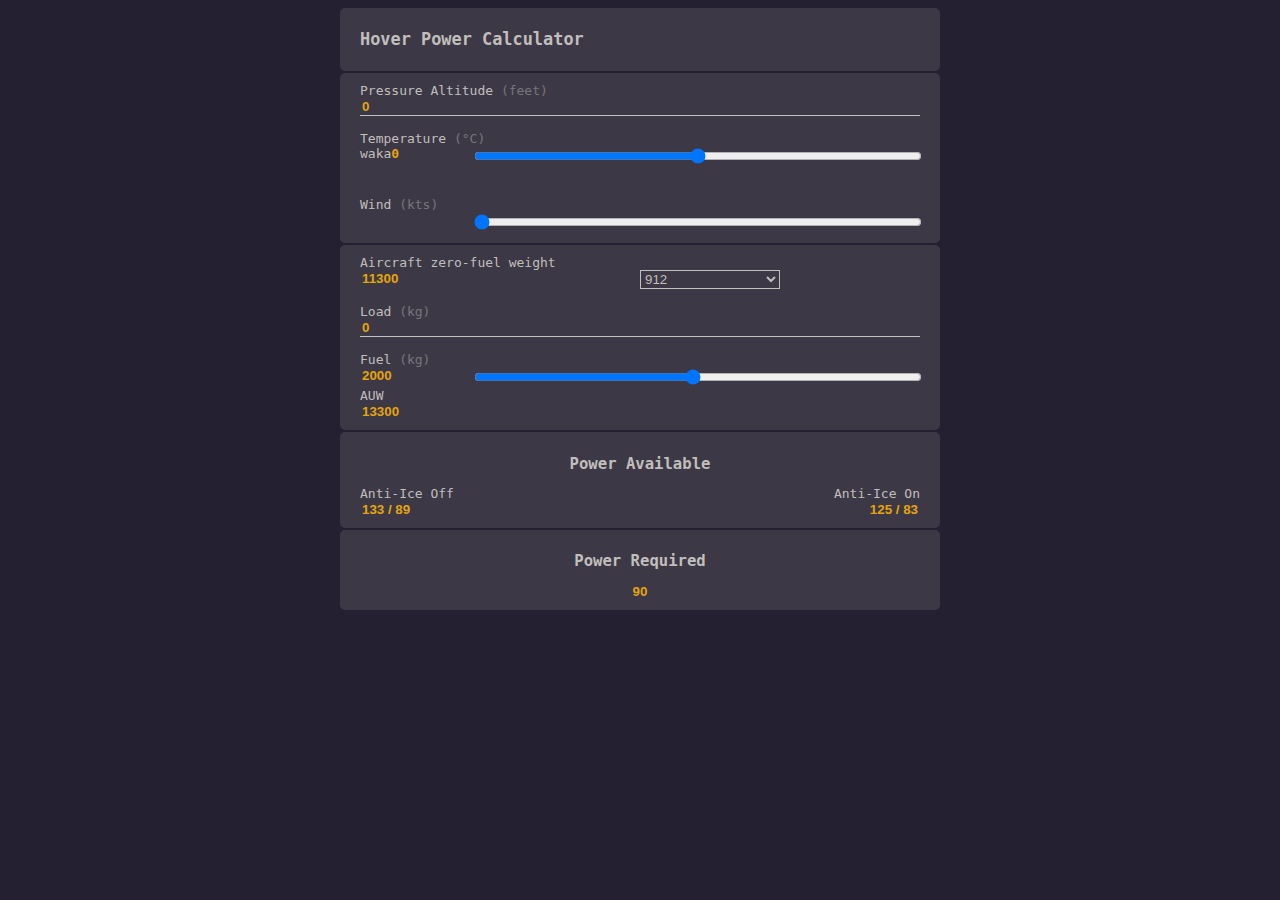
==== index.html @ 1be642c3 "Add files via upload" ====
<!DOCTYPE HTML>
<html>

  <head> 
    <link rel='stylesheet' type='text/css' href='style.css' media='screen' />
    <script type='text/javascript' src='calculator.js'> </script>
    <meta name='viewport' content='width=device, initial-scale=1.0'>

  </head>
  
	<body onload=init()>

  <form id='form_parameters'>

    <div class=mainBox>

      <div class=section>
        <h1>Hover Power Calculator</h1>
      </div>
  
      <div class=section>
        <label for='pressure_altitude' class=label>Pressure Altitude</label> <span class=detail>(feet)</span><br>
        <input type='number' id='pressure_altitude' value=0 onblur=calc_power_available()>
        <br><br>
        <label for='temperature' class=label>Temperature<label> <span class=detail>(°C)</span>
        <div class=row>
          <div class=column style='width: 20%'>
            waka<span id='temperature_display' class=selected_value>0</span>
          </div>
          <div class=column style='width: 80%'>
            <input type='range' min='-40' max='40' step='5' value='0' class=slider  id='temperature' oninput=calc_power_available()>
          </div>
        </div>
        <br><br>
        <label for='wind' class=label>Wind</label> <span class=detail>(kts)</span><br>
        <div class=row>
          <div class=column style='width: 20%'>
            <input type='number' size='3' id='wind_display' disabled style='border-bottom: none'>
          </div>
          <div class=column style='width: 80%'>
            <input type='range' min='0' max='30' step='5' value='0' class=slider id='wind' oninput=calc_wind()>
          </div>
        </div>
      </div>

      <div class=section>
        <label for='aircraft' class=label>Aircraft zero-fuel weight</label><br>
        <div class=row>
          <div class=column>
            <input type='number' disabled id='aircraft_weight' style='border-bottom: none'>
          </div>
          <div class=column>
            <select id='aircraft' onchange=calc_auw()>
                <option value='11300'>912</option>
                <option value='11200'>904</option>
            </select>
          </div>
        </div>
        
        <br>

        <label for='load' class=label>Load</label> <span class=detail>(kg)</span><br>

        <input type='number' min='0' max='2000' value='0' id='load' onblur='calc_auw()'><br>
        <br>
        <label for='fuel' class=label>Fuel</label> <span class=detail>(kg)</span><br>
        <div class=row>
          <div class=column style='width: 20%'>
            <input type='number' size='3' id='fuel_display' disabled style='border-bottom: none'>
          </div>
          <div class=column style='width: 80%'>
            <input type='range' min='0' max='4100' step='100' value='2000' class=slider id='fuel' oninput=calc_auw(true)>
          </div>
        </div>
        

        <label for='auw' class=label>AUW</label><br>
        <input id='auw' type='number' disabled style='border-bottom: none'>
      </div>
      
      <div class=section>
        <h2>Power Available</h2>
        <div class=row style='width: 100%'>
          <div class=column>Anti-Ice Off <br><input type='text' id='pa_aa_off' size='10' disabled style='border-bottom: none;'></div>
          <div class=column style='align: right; text-align: right;'>Anti-Ice On <br><input type='text' id='pa_aa_on' size='10' disabled style='border-bottom: none; text-align: right;'></div>
        </div>
      </div>
      
      <div class=section>
        <h2>Power Required</h2>
        <input type='text' id='pr' disabled style='border-bottom: none; text-align: center;'>
      </div>
    </div>
  </form>
	</body>
</html>

<!-- 

      <tr>
        <td><label for='alt_setting'>Altimeter Setting<label></td> 
        <td><input type='text' id='alt_setting' value='29.92'></td>
        <td>in/mg</td>
      </tr>
      
      <tr>
        <td><label for='altitude'>Altitude</label></td>
        <td><input type='text' id='altitude'></td>
        <td>feet</td>
      </tr>


      <tr>
        <td><label for='pressure_altitude'>Pressure Altitude</label></td>
        <td><input type='text' id='pressure_altitude' disabled></td>
        <td>feet</td>
      </tr>

      <tr><td>&nbsp;</td><tr>

      <tr>
        <td><label for='temperature'>Temperature<label></td>
        <td><input type='range' min='-40' max='40' value='0' id='temperature'></td>
        <td>C</td>
      </tr>
-->
---- style.css ----
:root {
  --background: #241f31;
  --background2: #3d3846;
  --text: #c0bfbc;
  --detail-text: #77767b;
  --selected-value: #e5a50a;
}

body {
  background-color: var(--background);
  color: var(--text);
  font-family: monospace;
}
.mainBox {
  width: 600px;
  margin: auto;
}
@media screen and (max-width:481px) {
.mainBox {
  width: 360px;
  margin: auto;
}
}


h1 {
  font-size: 1.3em;
}
h2 {
  font-size: 1.2em;
  text-align: center;
}
.selected_value {
  font-weight: bold;
  color: var(--selected-value);
}
.detail {
  size: .9em;
  color: var(--detail-text);
}
.section {
  background-color: var(--background2);
  margin-top: 2px;
  text-align: left;
  padding-left: 20px;
  padding-right: 20px;
  padding-top: 10px;
  padding-bottom: 10px;
  border-radius: 5px;
}
.label {
}
p {
  text-align: center;
}

.column {
  float: left;
  width: 50%;
}
.row {
  width: 100%;
}
/* Clear floats after the columns */
.row:after {
  content: "";
  display: table;
  clear: both;
}
select {
  width: 50%;
  background: var(--background2);
  color: var(--text);
  border: 1px solid var(--text);
}
input[type=text] {
  width: 100%;
  box-sizing: border-box;
  color: var(--selected-value);
  font-weight: bold;
  background: var(--background2);
  border: 0;
  border-bottom: 1px solid var(--text);
}
:readonly {
  color: var(--selected-value);
}
input[type=number] {
  width: 100%;
  box-sizing: border-box;
  color: var(--selected-value);
  font-weight: bold;
  background: var(--background2);
  border: 0;
  border-bottom: 1px solid var(--text);
}
.range_number {
  align: left;
  border-bottom: none;
}
.slider {
  width: 100%;
}
.slider::-webkit-slider-thumb {
  /* -webkit-appearance: none; Override default look */
  /* appearance: none; */
  width: 35px; /* Set a specific slider handle width */
  height: 35px; /* Slider handle height */
}
:disabled {
  color: var(--selected-value) !important;
  background-color: var(--background2);
  border: none;
  border-bottom: none;
}
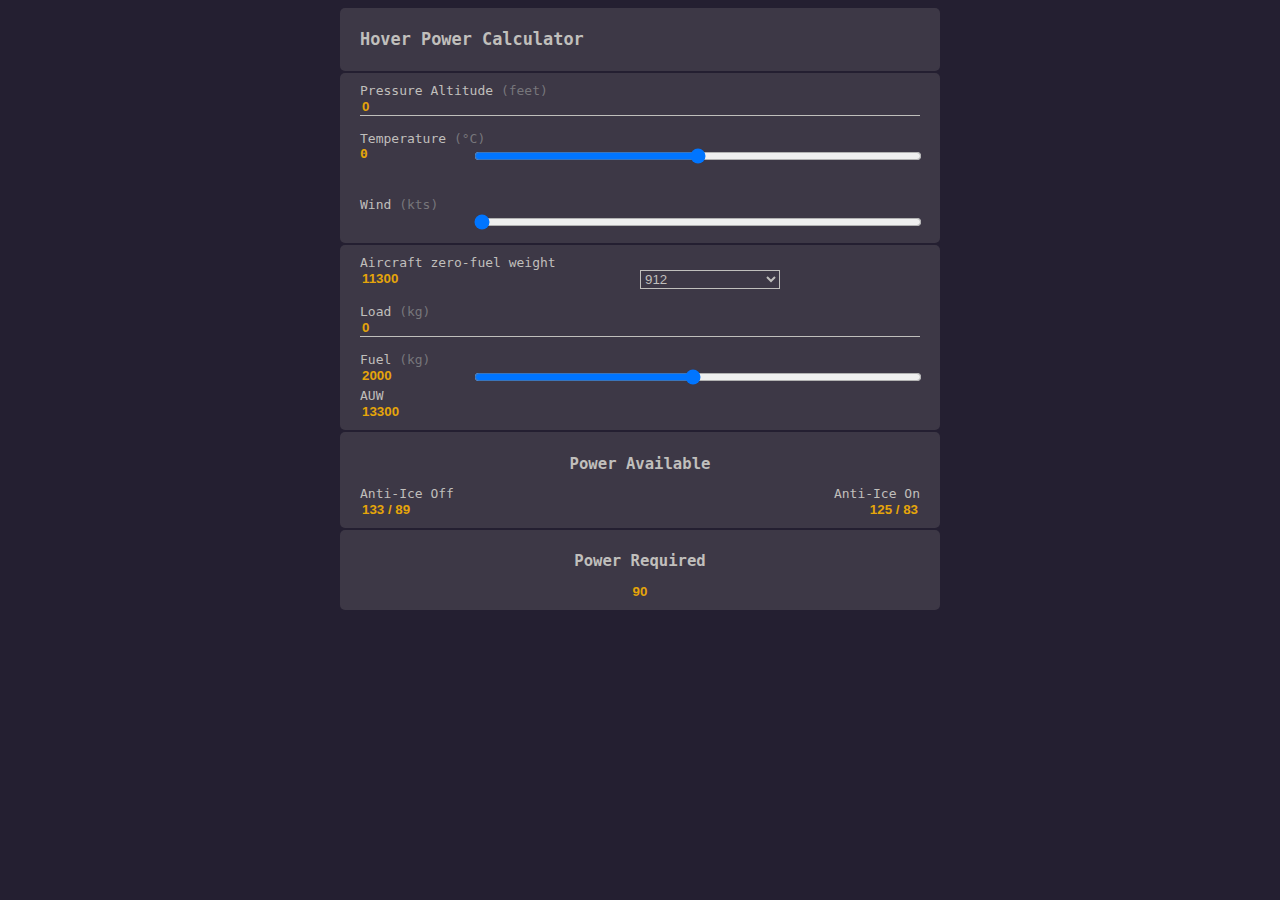
==== commit 513f5920: "Add files via upload" ====
--- a/index.html
+++ b/index.html
@@ -25,7 +25,7 @@
         <label for='temperature' class=label>Temperature<label> <span class=detail>(°C)</span>
         <div class=row>
           <div class=column style='width: 20%'>
-            waka<span id='temperature_display' class=selected_value>0</span>
+            <span id='temperature_display' class=selected_value>0</span>
           </div>
           <div class=column style='width: 80%'>
             <input type='range' min='-40' max='40' step='5' value='0' class=slider  id='temperature' oninput=calc_power_available()>
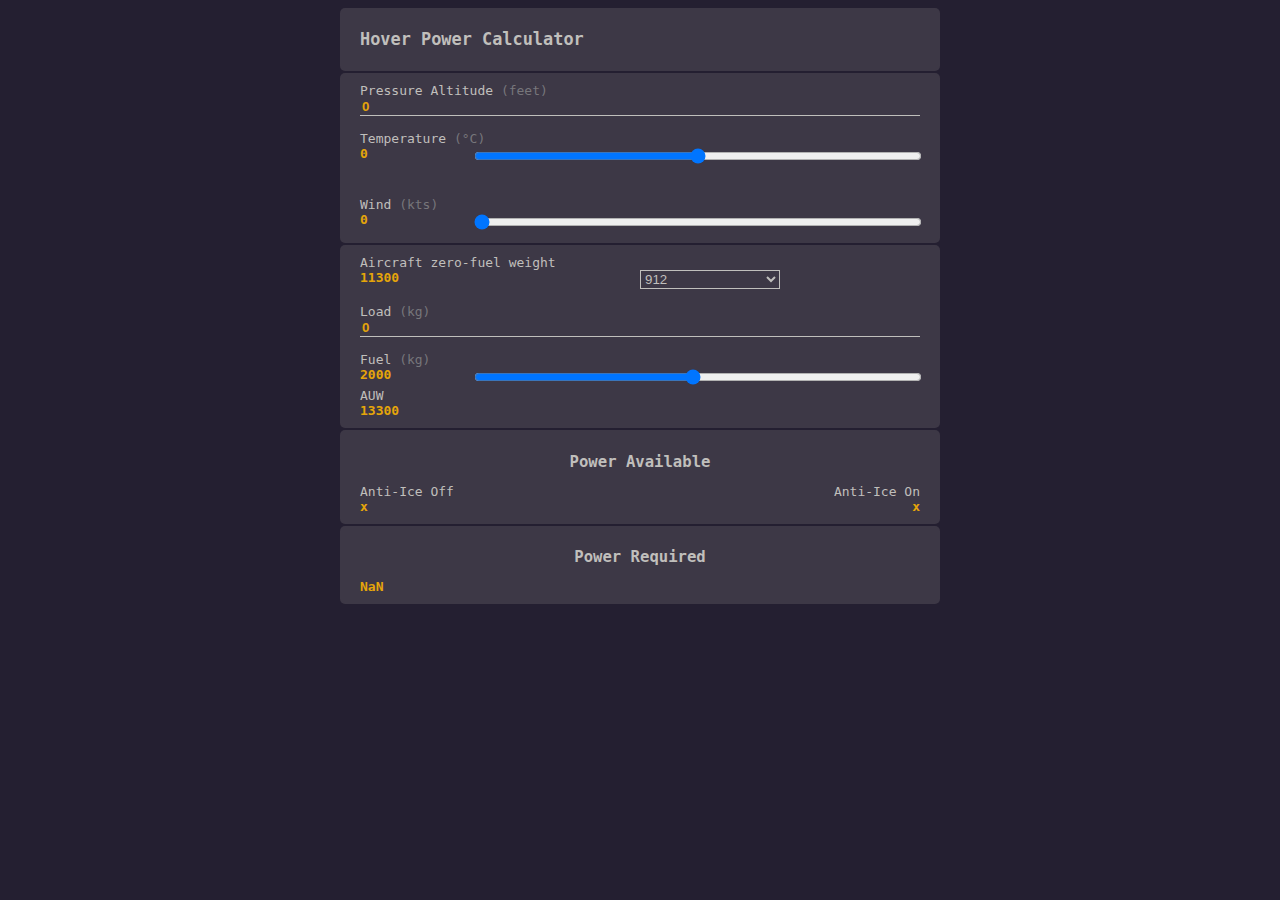
==== commit 4afbbf6a: "Add files via upload" ====
--- a/index.html
+++ b/index.html
@@ -35,7 +35,7 @@
         <label for='wind' class=label>Wind</label> <span class=detail>(kts)</span><br>
         <div class=row>
           <div class=column style='width: 20%'>
-            <input type='number' size='3' id='wind_display' disabled style='border-bottom: none'>
+            <span id='wind_display' class=selected_value>0<//span>
           </div>
           <div class=column style='width: 80%'>
             <input type='range' min='0' max='30' step='5' value='0' class=slider id='wind' oninput=calc_wind()>
@@ -47,7 +47,7 @@
         <label for='aircraft' class=label>Aircraft zero-fuel weight</label><br>
         <div class=row>
           <div class=column>
-            <input type='number' disabled id='aircraft_weight' style='border-bottom: none'>
+            <span id='aircraft_weight' class=selected_value>11,300<//span>
           </div>
           <div class=column>
             <select id='aircraft' onchange=calc_auw()>
@@ -66,7 +66,7 @@
         <label for='fuel' class=label>Fuel</label> <span class=detail>(kg)</span><br>
         <div class=row>
           <div class=column style='width: 20%'>
-            <input type='number' size='3' id='fuel_display' disabled style='border-bottom: none'>
+            <span id='fuel_display' class=selected_value>2000</span>
           </div>
           <div class=column style='width: 80%'>
             <input type='range' min='0' max='4100' step='100' value='2000' class=slider id='fuel' oninput=calc_auw(true)>
@@ -75,20 +75,20 @@
         
 
         <label for='auw' class=label>AUW</label><br>
-        <input id='auw' type='number' disabled style='border-bottom: none'>
+        <span id='auw' class=selected_value>13,300</span>
       </div>
       
       <div class=section>
         <h2>Power Available</h2>
         <div class=row style='width: 100%'>
-          <div class=column>Anti-Ice Off <br><input type='text' id='pa_aa_off' size='10' disabled style='border-bottom: none;'></div>
-          <div class=column style='align: right; text-align: right;'>Anti-Ice On <br><input type='text' id='pa_aa_on' size='10' disabled style='border-bottom: none; text-align: right;'></div>
+          <div class=column>Anti-Ice Off <br><span id=pa_aa_off class=selected_value>x</span></div>
+          <div class=column style='align: right; text-align: right;'>Anti-Ice On <br><span id=pa_aa_on class=selected_value style='text-align: right'>x</span></div>
         </div>
       </div>
       
       <div class=section>
         <h2>Power Required</h2>
-        <input type='text' id='pr' disabled style='border-bottom: none; text-align: center;'>
+        <span id=pr class=selected_value>x</span>
       </div>
     </div>
   </form>
--- a/style.css
+++ b/style.css
@@ -86,6 +86,8 @@
   color: var(--selected-value);
 }
 input[type=number] {
+  -moz-appearance: textfield;
+  appearance: textfield;
   width: 100%;
   box-sizing: border-box;
   color: var(--selected-value);
@@ -94,6 +96,12 @@
   border: 0;
   border-bottom: 1px solid var(--text);
 }
+input[type=number]::-webkit-inner-spin-button,
+input[type=number]::-webkit-outer-spin-button { 
+  -webkit-appearance: none; 
+  margin: 0; 
+}
+
 .range_number {
   align: left;
   border-bottom: none;
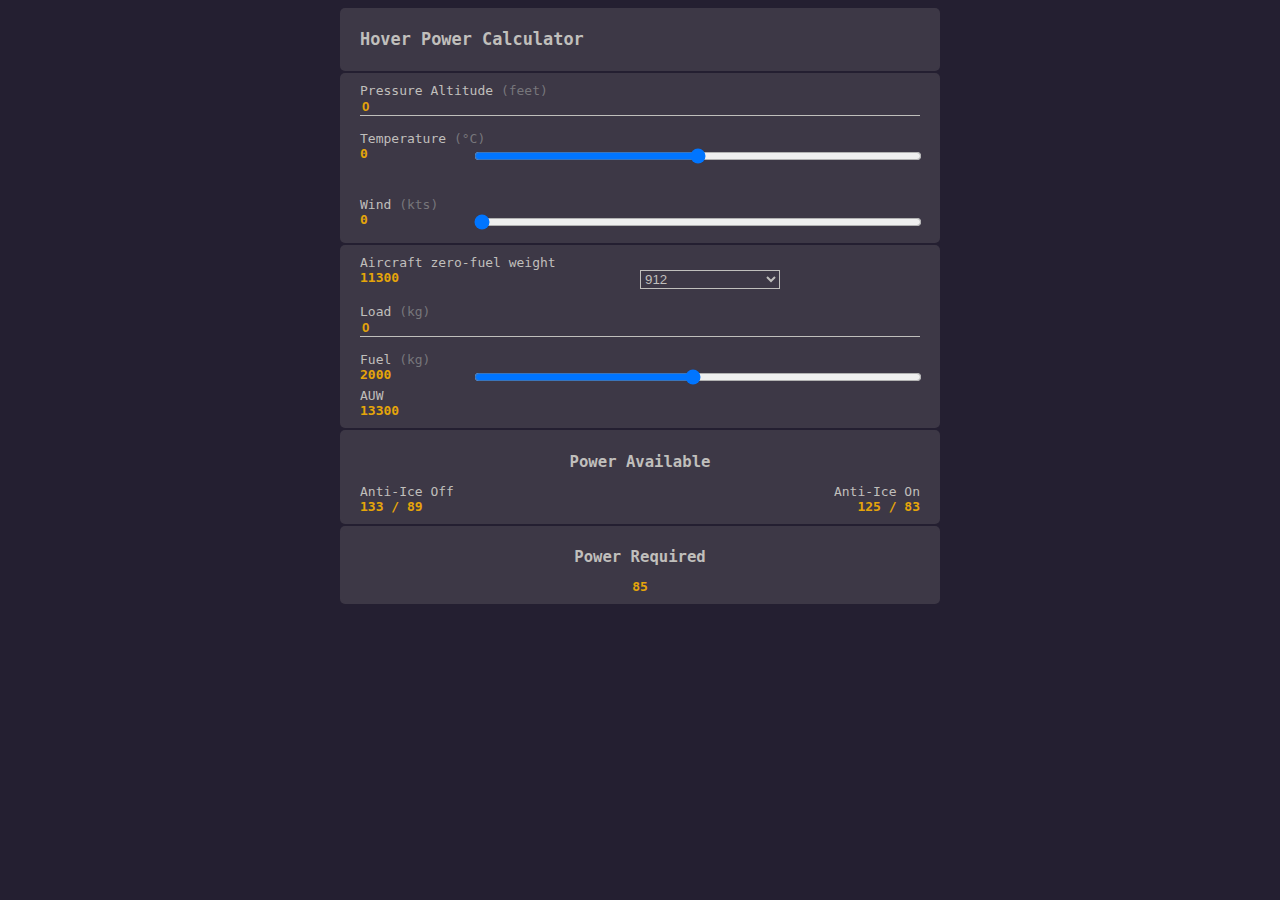
==== commit 692a2f7d: "major bug fixes" ====
--- a/index.html
+++ b/index.html
@@ -86,7 +86,7 @@
         </div>
       </div>
       
-      <div class=section>
+      <div class=section style='text-align: center'>
         <h2>Power Required</h2>
         <span id=pr class=selected_value>x</span>
       </div>
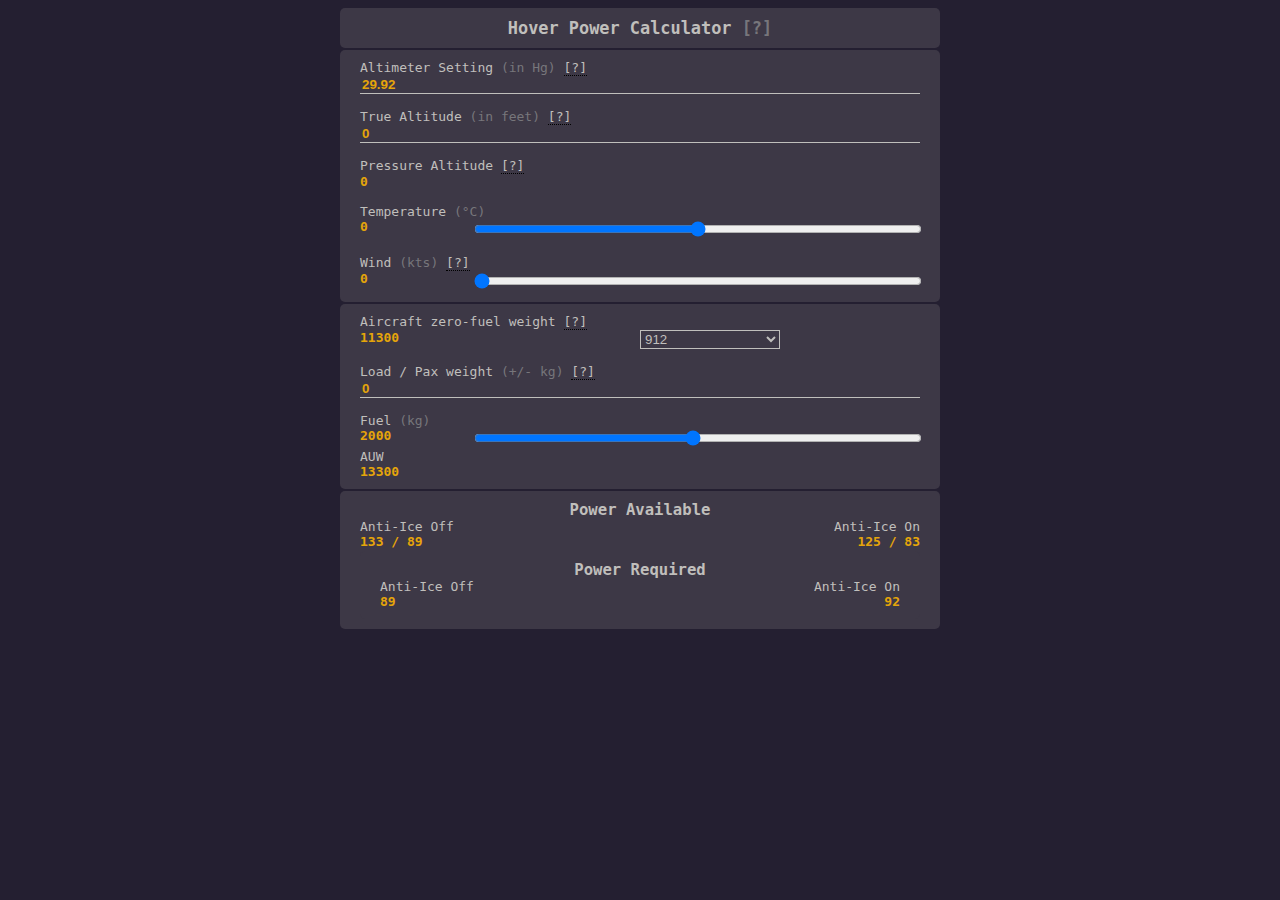
==== commit 95192460: "v2" ====
--- a/index.html
+++ b/index.html
@@ -5,7 +5,7 @@
     <link rel='stylesheet' type='text/css' href='style.css' media='screen' />
     <script type='text/javascript' src='calculator.js'> </script>
     <meta name='viewport' content='width=device, initial-scale=1.0'>
-
+    <title>Hover Power Calculator</title>
   </head>
   
 	<body onload=init()>
@@ -15,12 +15,26 @@
     <div class=mainBox>
 
       <div class=section>
-        <h1>Hover Power Calculator</h1>
+	        <h1>Hover Power Calculator <a class=detail href=info.html>[?]</a> </h1>
+	        <span class=alert id=critical_alert></span>
+     	      	               
       </div>
   
       <div class=section>
-        <label for='pressure_altitude' class=label>Pressure Altitude</label> <span class=detail>(feet)</span><br>
-        <input type='number' id='pressure_altitude' value=0 onblur=calc_power_available()>
+      	<label for='alt_setting' class=label>Altimeter Setting</label> <span class=detail>(in Hg)</span>
+      	        <span class=tooltip>[?]<span class=tooltiptext>Setting at the nearest station</span></span><br>
+      	        
+      	        
+      	<input type='number' id='altimeter_setting' value=29.92 oninput=on_altimeter_setting_input() onblur=calc_power_available()>
+	<br><br>
+      	<label for='true_altitude' class=label>True Altitude</label> <span class=detail>(in feet)</span>
+      	      	        <span class=tooltip>[?]<span class=tooltiptext>True altitude above sea level</span></span><br>
+      	<input type='number' id='true_altitude' value=0 onblur=calc_power_available()>
+	<br><br>
+        <label for='pressure_altitude' class=label>Pressure Altitude</label>
+       		<span class=tooltip>[?]<span class=tooltiptext>Estimated using ((29.92-Alt Setting)x1000) + True Altitude</span></span><br>
+
+        <span id='pressure_altitude' class=selected_value>0</span>       		<span class=alert id=pressure_altitude_alert></span>
         <br><br>
         <label for='temperature' class=label>Temperature<label> <span class=detail>(°C)</span>
         <div class=row>
@@ -31,11 +45,12 @@
             <input type='range' min='-40' max='40' step='5' value='0' class=slider  id='temperature' oninput=calc_power_available()>
           </div>
         </div>
-        <br><br>
-        <label for='wind' class=label>Wind</label> <span class=detail>(kts)</span><br>
+        <br>
+        <label for='wind' class=label>Wind</label> <span class=detail>(kts)</span>
+               		<span class=tooltip>[?]<span class=tooltiptext>Reduces Power Required, depending on Pressure Altitude and AUW</span></span><br>
         <div class=row>
           <div class=column style='width: 20%'>
-            <span id='wind_display' class=selected_value>0<//span>
+            <span id='wind_display' class=selected_value>0</span>
           </div>
           <div class=column style='width: 80%'>
             <input type='range' min='0' max='30' step='5' value='0' class=slider id='wind' oninput=calc_wind()>
@@ -44,7 +59,8 @@
       </div>
 
       <div class=section>
-        <label for='aircraft' class=label>Aircraft zero-fuel weight</label><br>
+        <label for='aircraft' class=label>Aircraft zero-fuel weight</label>
+              	      	        <span class=tooltip>[?]<span class=tooltiptext>SAR Config AUW minus fuel</span></span><br>
         <div class=row>
           <div class=column>
             <span id='aircraft_weight' class=selected_value>11,300<//span>
@@ -59,7 +75,8 @@
         
         <br>
 
-        <label for='load' class=label>Load</label> <span class=detail>(kg)</span><br>
+        <label for='load' class=label>Load / Pax weight</label> <span class=detail>(+/- kg)</span>
+              	      	        <span class=tooltip>[?]<span class=tooltiptext>Adjustments to AUW (pax, eqt, sea strip)</span></span><br>
 
         <input type='number' min='0' max='2000' value='0' id='load' onblur='calc_auw()'><br>
         <br>
@@ -75,22 +92,27 @@
         
 
         <label for='auw' class=label>AUW</label><br>
-        <span id='auw' class=selected_value>13,300</span>
+        <span id='auw' class=selected_value>13,300</span>	        <span class=alert id=auw_alert></span>
       </div>
       
       <div class=section>
         <h2>Power Available</h2>
+
         <div class=row style='width: 100%'>
           <div class=column>Anti-Ice Off <br><span id=pa_aa_off class=selected_value>x</span></div>
           <div class=column style='align: right; text-align: right;'>Anti-Ice On <br><span id=pa_aa_on class=selected_value style='text-align: right'>x</span></div>
         </div>
+                <div class=alert id=pa_fail style='text-align: center'></span>
       </div>
-      
-      <div class=section style='text-align: center'>
+      <div class=section>
         <h2>Power Required</h2>
-        <span id=pr class=selected_value>x</span>
+
+        <div class=row style='width: 100%'>
+          <div class=column>Anti-Ice Off <br><span id=pr class=selected_value>x</span></div>
+          <div class=column style='align: right; text-align: right;'>Anti-Ice On <br><span id=pr_aa class=selected_value style='text-align: right'>x</span></div>
+        </div>
+                <div class=alert id=pr_fail style='text-align: center'></span>
       </div>
-    </div>
   </form>
 	</body>
 </html>
--- a/style.css
+++ b/style.css
@@ -3,6 +3,7 @@
   --background2: #3d3846;
   --text: #c0bfbc;
   --detail-text: #77767b;
+  --alert-text: #f06a36;
   --selected-value: #e5a50a;
 }
 
@@ -17,7 +18,7 @@
 }
 @media screen and (max-width:481px) {
 .mainBox {
-  width: 360px;
+  width: 350px;
   margin: auto;
 }
 }
@@ -25,9 +26,14 @@
 
 h1 {
   font-size: 1.3em;
+  margin-top: 0em;
+  margin-bottom: 0em;
+  text-align: center;
 }
 h2 {
   font-size: 1.2em;
+  margin-top: 0em;
+  margin-bottom: 0em;
   text-align: center;
 }
 .selected_value {
@@ -37,6 +43,12 @@
 .detail {
   size: .9em;
   color: var(--detail-text);
+  text-decoration: none;
+}
+.alert {
+  size: .9em;
+  color: var(--alert-text);
+  font-weight: bold;  
 }
 .section {
   background-color: var(--background2);
@@ -51,7 +63,7 @@
 .label {
 }
 p {
-  text-align: center;
+  text-align: left;
 }
 
 .column {
@@ -121,4 +133,31 @@
   border: none;
   border-bottom: none;
 }
+/* Tooltip container */
+.tooltip {
+  position: relative;
+  display: inline-block;
+  border-bottom: 1px dotted black; /* If you want dots under the hoverable text */
+}
 
+
+/* Tooltip text */
+.tooltip .tooltiptext {
+  visibility: hidden;
+  width: 320px;
+  background-color: black;
+  color: #fff;
+  text-align: center;
+  padding: 5px 0;
+  border-radius: 6px;
+ 
+  /* Position the tooltip text - see examples below! */
+  position: absolute;
+  z-index: 1;
+}
+
+/* Show the tooltip text when you mouse over the tooltip container */
+.tooltip:hover .tooltiptext {
+  visibility: visible;
+}
+
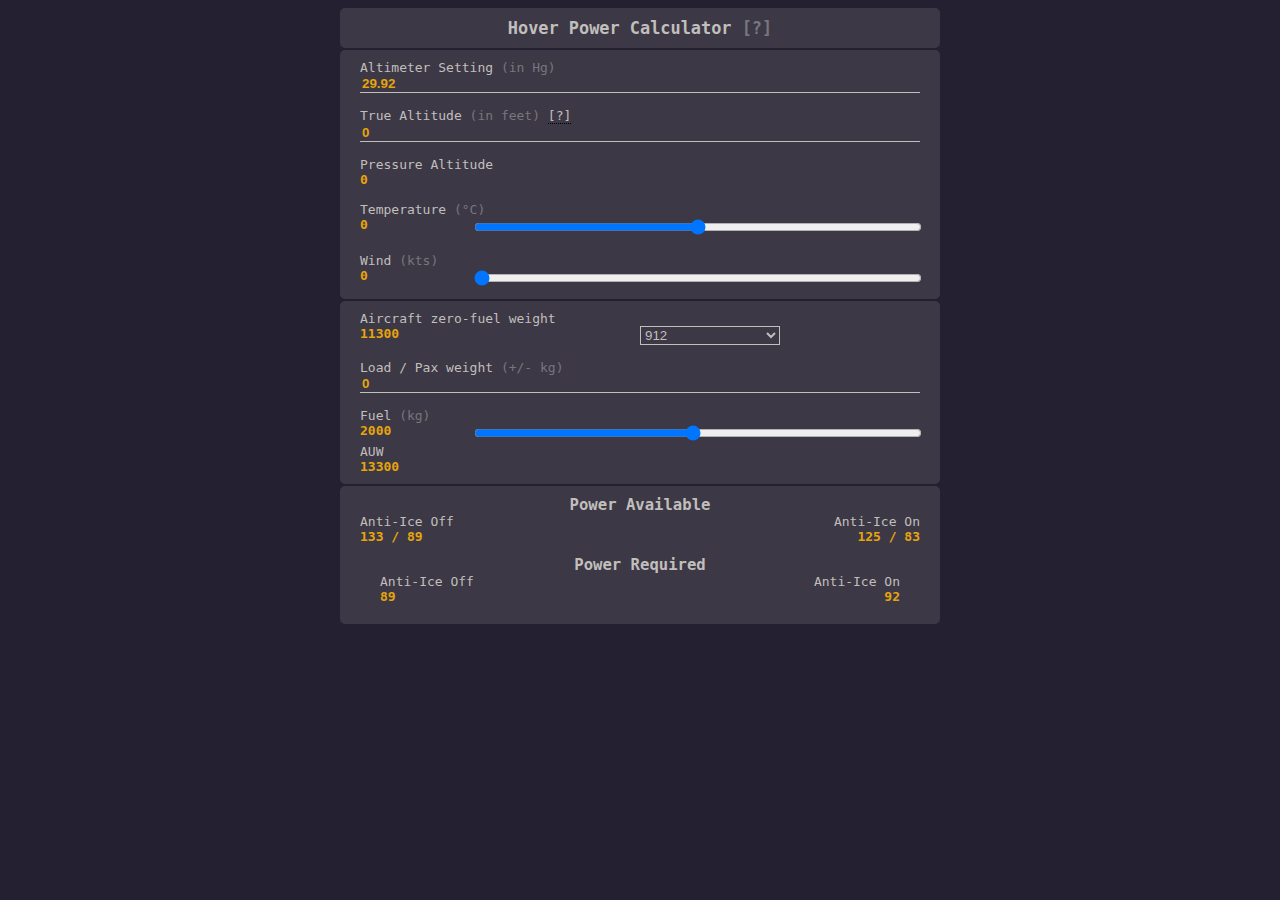
==== commit 73bcb9de: "removed tooltips" ====
--- a/index.html
+++ b/index.html
@@ -21,8 +21,7 @@
       </div>
   
       <div class=section>
-      	<label for='alt_setting' class=label>Altimeter Setting</label> <span class=detail>(in Hg)</span>
-      	        <span class=tooltip>[?]<span class=tooltiptext>Setting at the nearest station</span></span><br>
+      	<label for='alt_setting' class=label>Altimeter Setting</label> <span class=detail>(in Hg)</span><br>
       	        
       	        
       	<input type='number' id='altimeter_setting' value=29.92 oninput=on_altimeter_setting_input() onblur=calc_power_available()>
@@ -31,8 +30,7 @@
       	      	        <span class=tooltip>[?]<span class=tooltiptext>True altitude above sea level</span></span><br>
       	<input type='number' id='true_altitude' value=0 onblur=calc_power_available()>
 	<br><br>
-        <label for='pressure_altitude' class=label>Pressure Altitude</label>
-       		<span class=tooltip>[?]<span class=tooltiptext>Estimated using ((29.92-Alt Setting)x1000) + True Altitude</span></span><br>
+        <label for='pressure_altitude' class=label>Pressure Altitude</label><br>
 
         <span id='pressure_altitude' class=selected_value>0</span>       		<span class=alert id=pressure_altitude_alert></span>
         <br><br>
@@ -46,8 +44,7 @@
           </div>
         </div>
         <br>
-        <label for='wind' class=label>Wind</label> <span class=detail>(kts)</span>
-               		<span class=tooltip>[?]<span class=tooltiptext>Reduces Power Required, depending on Pressure Altitude and AUW</span></span><br>
+        <label for='wind' class=label>Wind</label> <span class=detail>(kts)</span><br>
         <div class=row>
           <div class=column style='width: 20%'>
             <span id='wind_display' class=selected_value>0</span>
@@ -59,8 +56,7 @@
       </div>
 
       <div class=section>
-        <label for='aircraft' class=label>Aircraft zero-fuel weight</label>
-              	      	        <span class=tooltip>[?]<span class=tooltiptext>SAR Config AUW minus fuel</span></span><br>
+        <label for='aircraft' class=label>Aircraft zero-fuel weight</label><br>
         <div class=row>
           <div class=column>
             <span id='aircraft_weight' class=selected_value>11,300<//span>
@@ -75,8 +71,7 @@
         
         <br>
 
-        <label for='load' class=label>Load / Pax weight</label> <span class=detail>(+/- kg)</span>
-              	      	        <span class=tooltip>[?]<span class=tooltiptext>Adjustments to AUW (pax, eqt, sea strip)</span></span><br>
+        <label for='load' class=label>Load / Pax weight</label> <span class=detail>(+/- kg)</span><br>
 
         <input type='number' min='0' max='2000' value='0' id='load' onblur='calc_auw()'><br>
         <br>
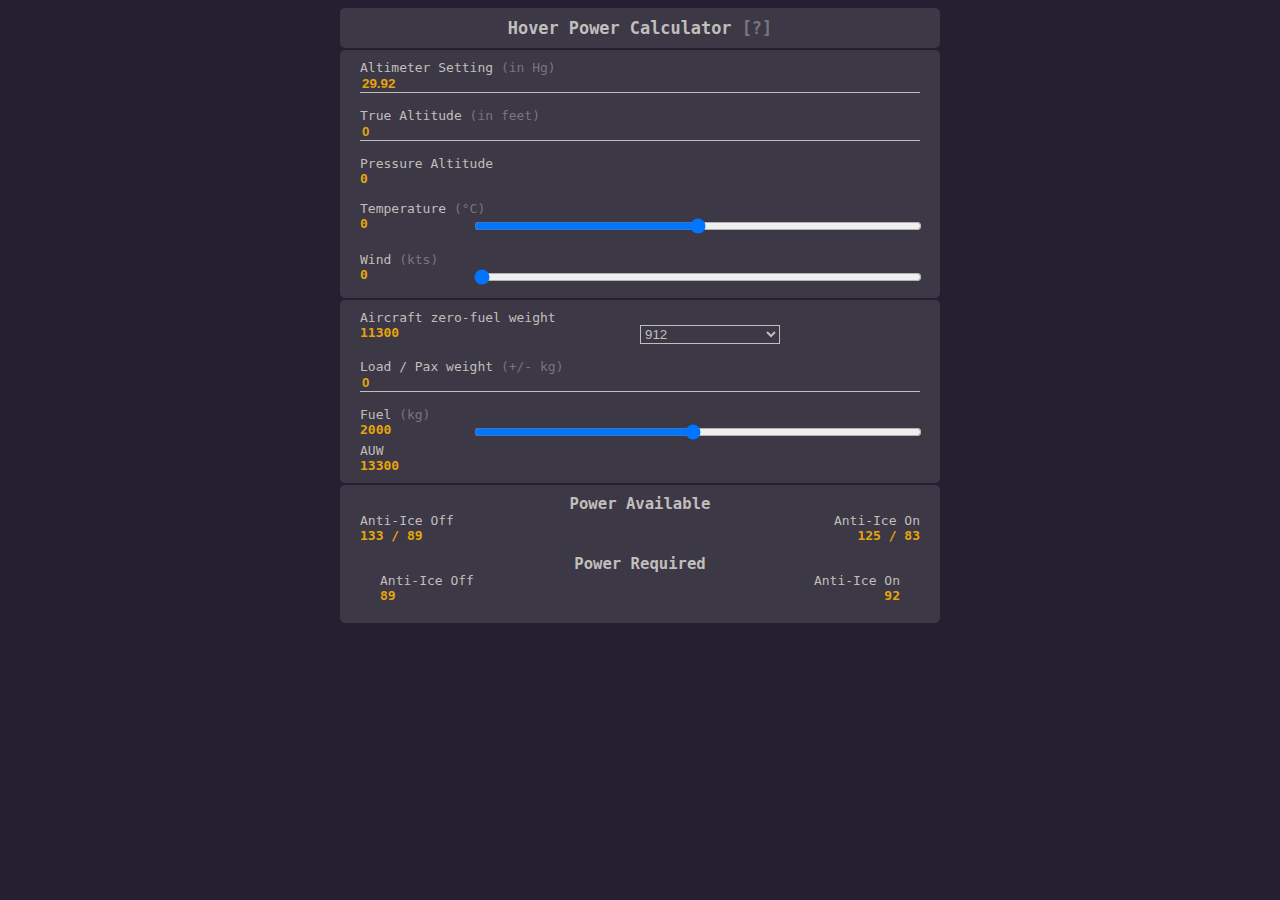
==== commit 538d0ac6: "removed tooltip" ====
--- a/index.html
+++ b/index.html
@@ -26,8 +26,7 @@
       	        
       	<input type='number' id='altimeter_setting' value=29.92 oninput=on_altimeter_setting_input() onblur=calc_power_available()>
 	<br><br>
-      	<label for='true_altitude' class=label>True Altitude</label> <span class=detail>(in feet)</span>
-      	      	        <span class=tooltip>[?]<span class=tooltiptext>True altitude above sea level</span></span><br>
+      	<label for='true_altitude' class=label>True Altitude</label> <span class=detail>(in feet)</span><br>
       	<input type='number' id='true_altitude' value=0 onblur=calc_power_available()>
 	<br><br>
         <label for='pressure_altitude' class=label>Pressure Altitude</label><br>
